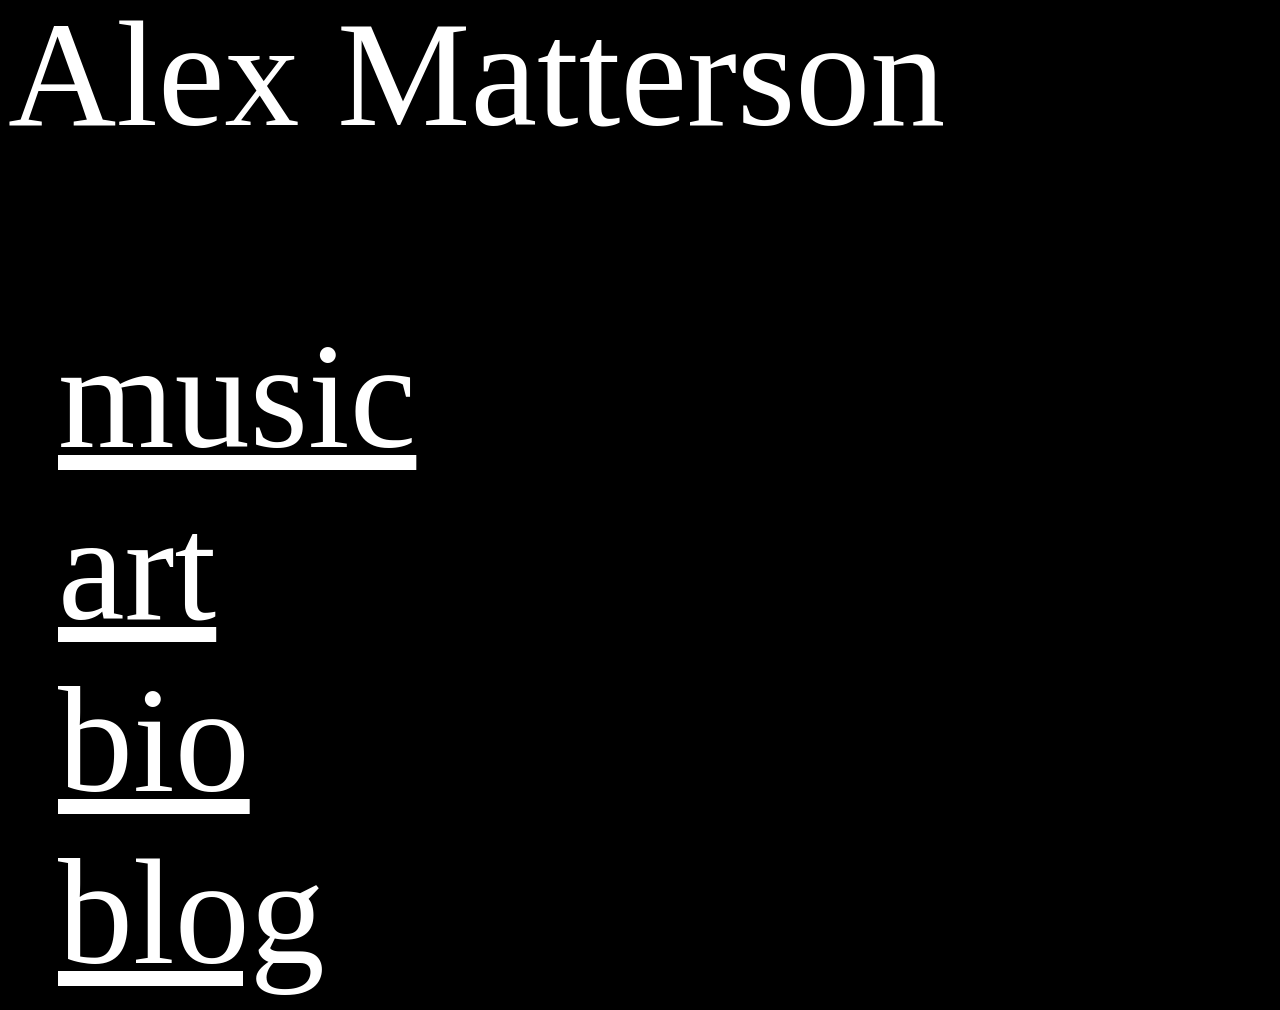
==== index.html @ 0b02ab7b "mobile failiure" ====
<!DOCTYPE html>
<html>
  <head>
    <title>Monolithophobia</title>
     <link rel="stylesheet" href="style_mainpage.css">
  </head>
  <body>
    <div>
        <p>Alex Matterson</p>
        <a href="music.html">music</a>
        <br>
        <a href="art.html">art</a>
        <br>
        <a href="bio.html">bio</a>
        <br>       
        <a href="blog.html">blog</a>
        <br>

    
    </div>
  </body>
</html>
---- style_mainpage.css ----
body {background-color: black;
background-image: url(https://i.imgur.com/bpKkmk8.jpeg);
background-repeat: no-repeat;
background-position: 75%;
background-size: cover;}
p {color:white ;
font-family: 'Times New Roman', Times, serif;
font-size: 150px;
margin-top: -20px;}

a {color: white;
margin-left: 50px;
margin-top: 100px;
padding-top: 200px;
font-family:'Times New Roman', Times, serif;
font-size: 150px;}
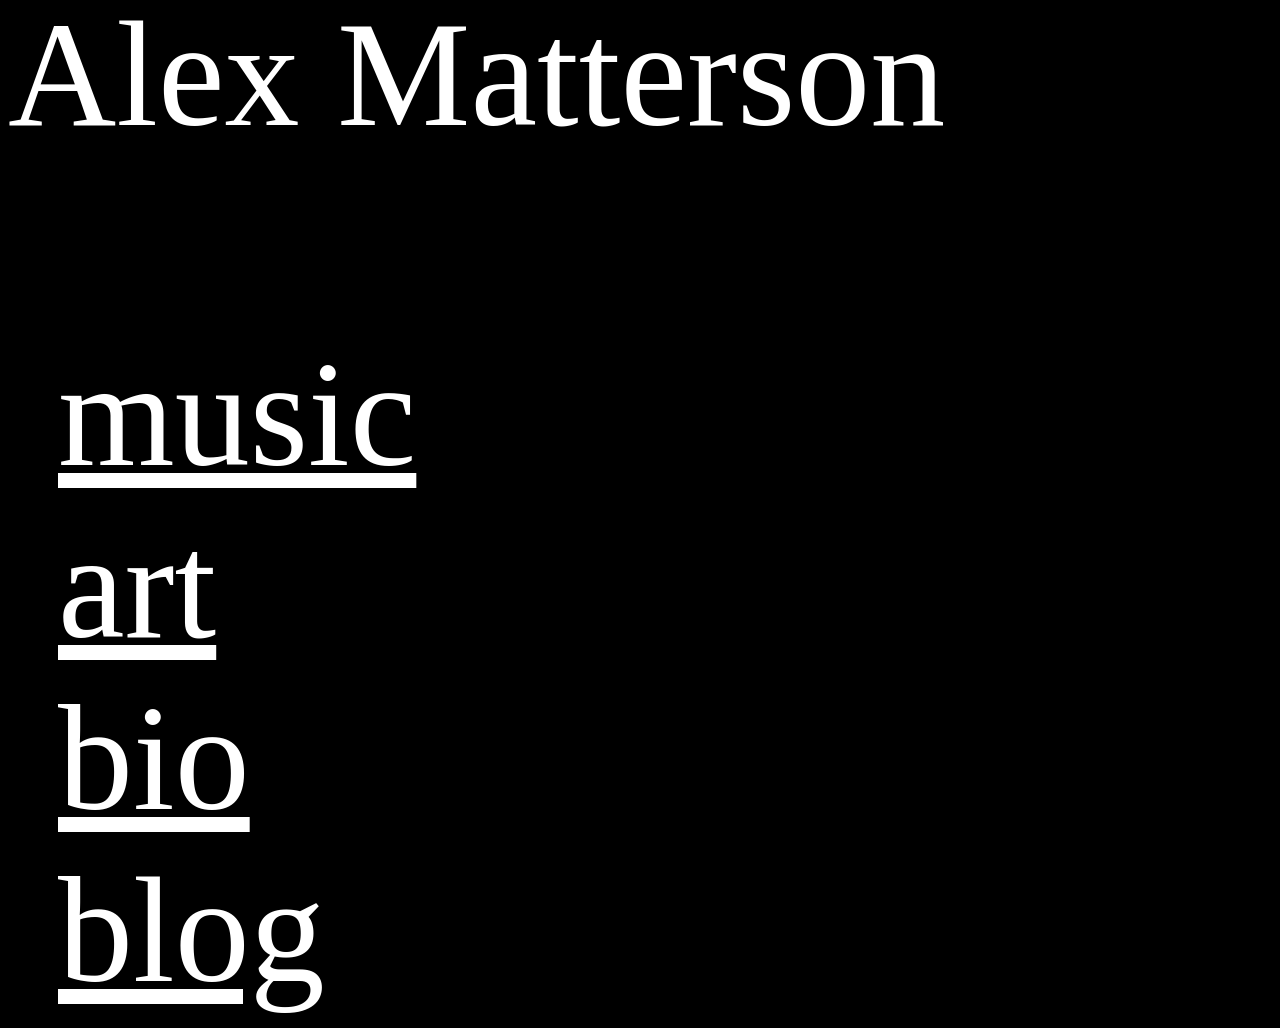
==== commit d8f5317f: "firmament yipeee" ====
--- a/index.html
+++ b/index.html
@@ -7,6 +7,7 @@
   <body>
     <div>
         <p>Alex Matterson</p>
+        <br>
         <a href="music.html">music</a>
         <br>
         <a href="art.html">art</a>
@@ -15,6 +16,7 @@
         <br>       
         <a href="blog.html">blog</a>
         <br>
+    
 
     
     </div>
--- a/style_mainpage.css
+++ b/style_mainpage.css
@@ -1,5 +1,5 @@
-body {background-color: black;
-background-image: url(https://i.imgur.com/bpKkmk8.jpeg);
+body {background-color: #000000;
+background-image: url(https://i.imgur.com/MdHp3N0.jpeg);
 background-repeat: no-repeat;
 background-position: 75%;
 background-size: cover;}
@@ -8,9 +8,9 @@
 font-size: 150px;
 margin-top: -20px;}
 
-a {color: white;
+a {display: inline;
+    color: white;
 margin-left: 50px;
 margin-top: 100px;
-padding-top: 200px;
 font-family:'Times New Roman', Times, serif;
 font-size: 150px;}
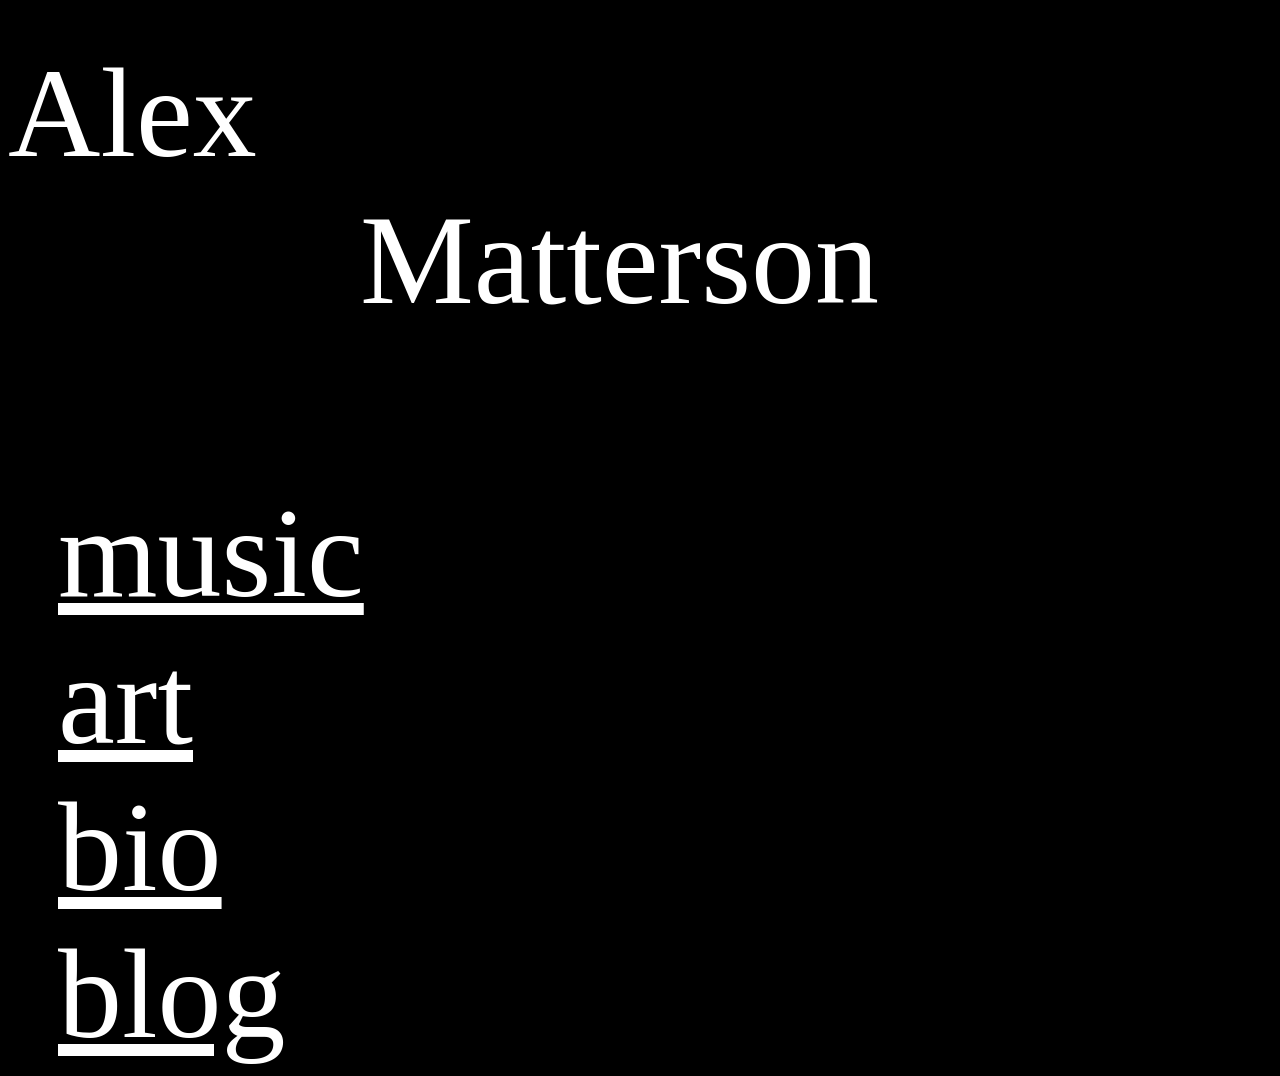
==== commit 1e3eaa4d: "always one more change" ====
--- a/index.html
+++ b/index.html
@@ -1,12 +1,14 @@
 <!DOCTYPE html>
 <html>
   <head>
+      <meta name="viewport" content="width=device-width, initial-scale=1.0">
     <title>Monolithophobia</title>
      <link rel="stylesheet" href="style_mainpage.css">
   </head>
   <body>
     <div>
-        <p>Alex Matterson</p>
+        <pre>Alex
+           Matterson</pre>
         <br>
         <a href="music.html">music</a>
         <br>
--- a/style_mainpage.css
+++ b/style_mainpage.css
@@ -3,14 +3,14 @@
 background-repeat: no-repeat;
 background-position: 75%;
 background-size: cover;}
-p {color:white ;
+pre {color:white ;
 font-family: 'Times New Roman', Times, serif;
-font-size: 150px;
-margin-top: -20px;}
+font-size: 10vw;
+margin-top: 40px;}
 
 a {display: inline;
     color: white;
 margin-left: 50px;
 margin-top: 100px;
 font-family:'Times New Roman', Times, serif;
-font-size: 150px;}+font-size: 10vw;}
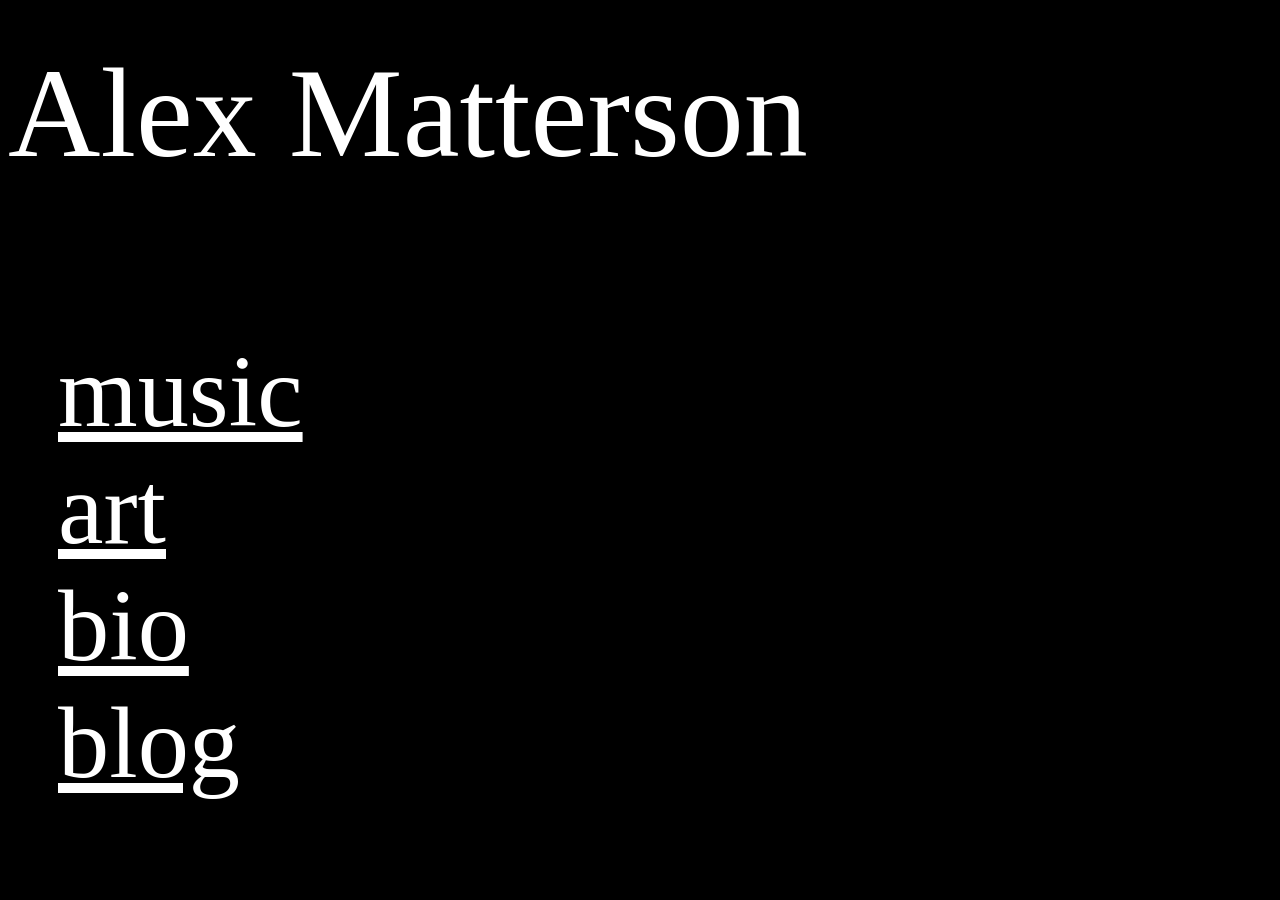
==== commit aab0785c: "budging" ====
--- a/index.html
+++ b/index.html
@@ -7,8 +7,7 @@
   </head>
   <body>
     <div>
-        <pre>Alex
-           Matterson</pre>
+        <p>Alex Matterson</p>
         <br>
         <a href="music.html">music</a>
         <br>
--- a/style_mainpage.css
+++ b/style_mainpage.css
@@ -3,7 +3,7 @@
 background-repeat: no-repeat;
 background-position: 75%;
 background-size: cover;}
-pre {color:white ;
+p {color:white ;
 font-family: 'Times New Roman', Times, serif;
 font-size: 10vw;
 margin-top: 40px;}
@@ -13,4 +13,4 @@
 margin-left: 50px;
 margin-top: 100px;
 font-family:'Times New Roman', Times, serif;
-font-size: 10vw;}+font-size: 8vw;}
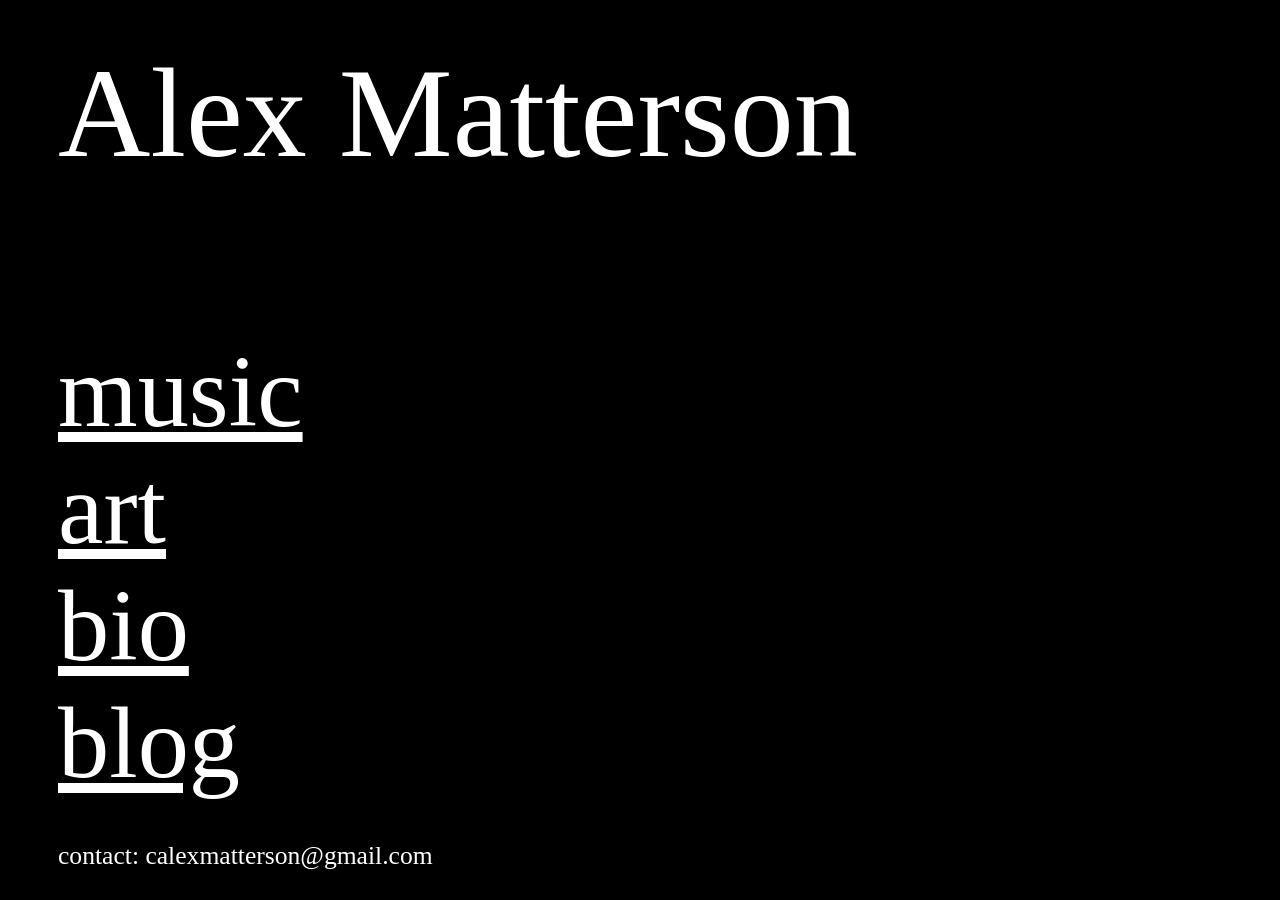
==== commit cacfb0a7: "contact" ====
--- a/index.html
+++ b/index.html
@@ -7,7 +7,7 @@
   </head>
   <body>
     <div>
-        <p>Alex Matterson</p>
+        <p style="margin-left: 50px;">Alex Matterson</p>
         <br>
         <a href="music.html">music</a>
         <br>
@@ -17,6 +17,7 @@
         <br>       
         <a href="blog.html">blog</a>
         <br>
+        <p style="font-size: 2vw; margin-left: 50px;">contact: calexmatterson@gmail.com</p>
     
 
     
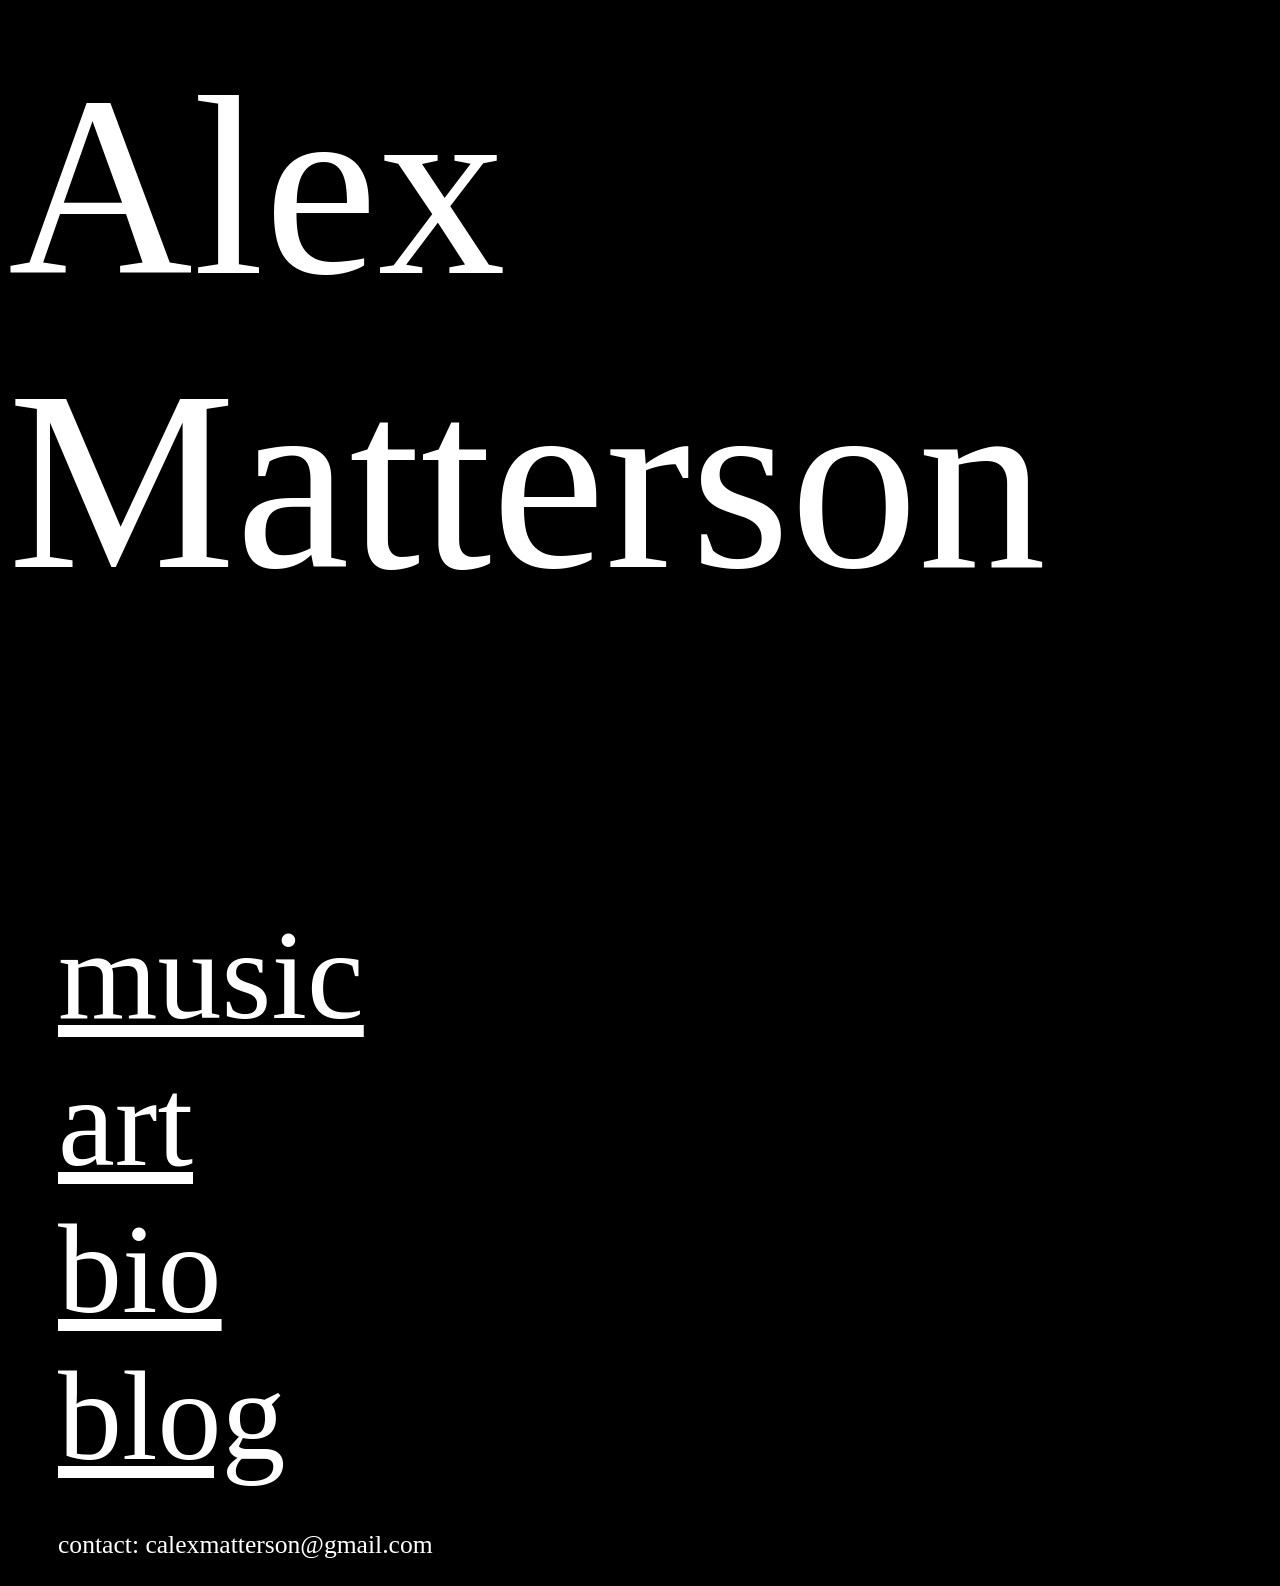
==== commit ee2cbfc8: "testing video height" ====
--- a/index.html
+++ b/index.html
@@ -7,7 +7,7 @@
   </head>
   <body>
     <div>
-        <p style="margin-left: 50px;">Alex Matterson</p>
+        <p>Alex Matterson</p>
         <br>
         <a href="music.html">music</a>
         <br>
--- a/style_mainpage.css
+++ b/style_mainpage.css
@@ -3,14 +3,14 @@
 background-repeat: no-repeat;
 background-position: 75%;
 background-size: cover;}
+
 p {color:white ;
 font-family: 'Times New Roman', Times, serif;
-font-size: 10vw;
+font-size: 20vw;
 margin-top: 40px;}
 
 a {display: inline;
     color: white;
 margin-left: 50px;
-margin-top: 100px;
 font-family:'Times New Roman', Times, serif;
-font-size: 8vw;}+font-size: 10vw;}
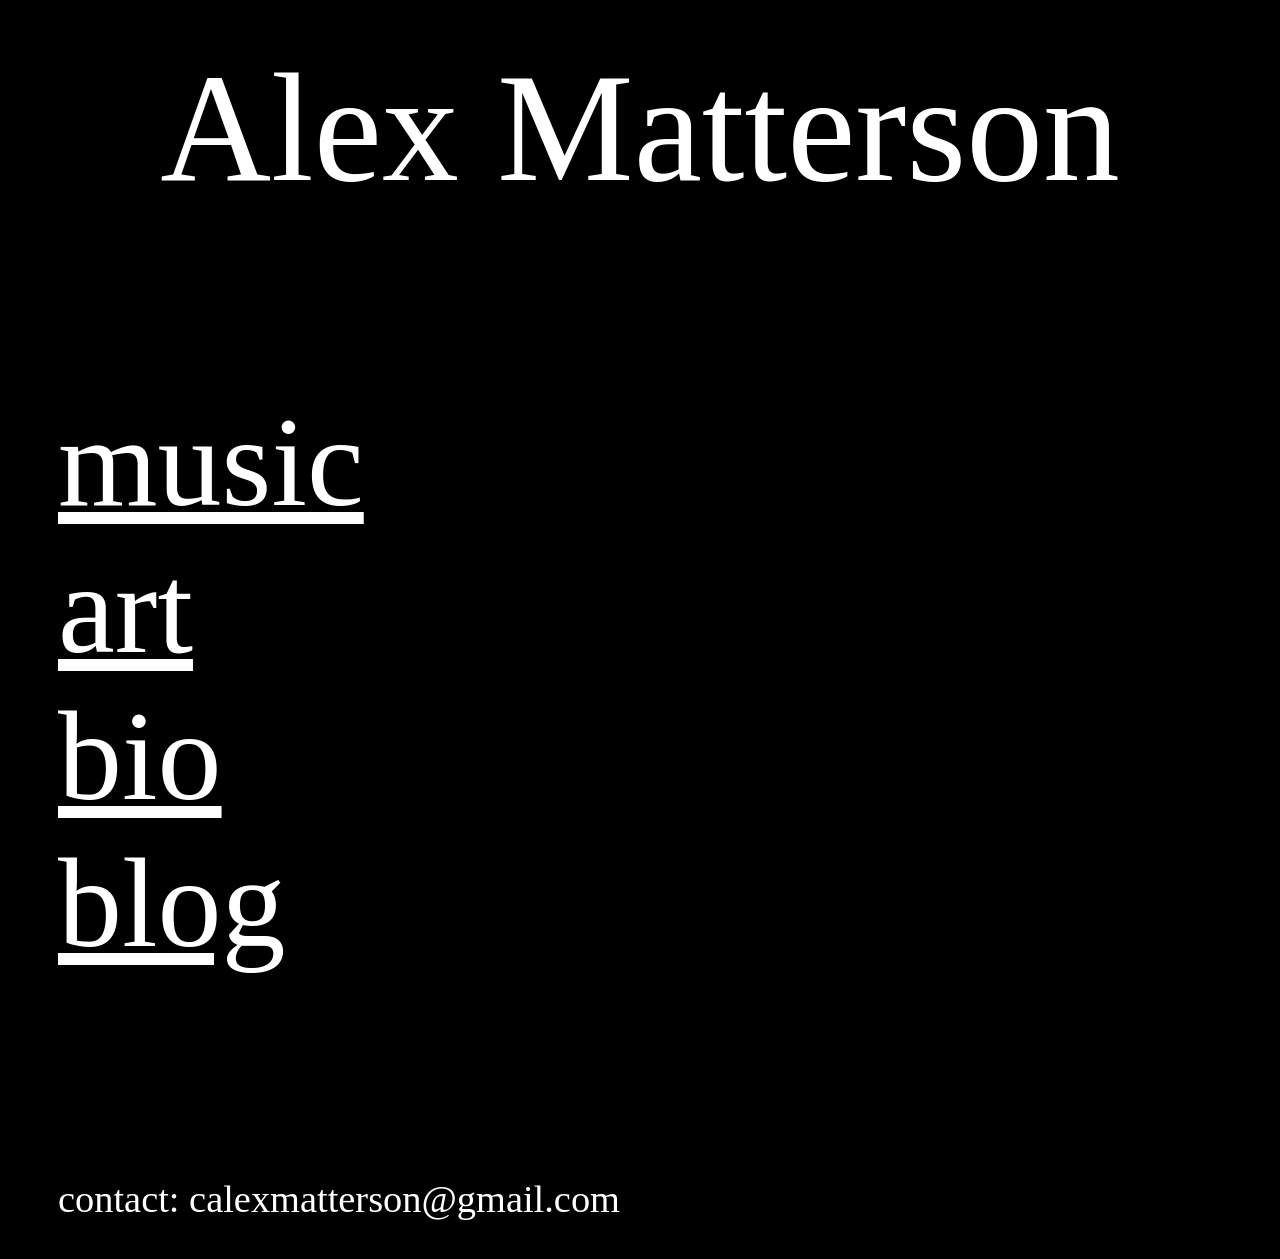
==== commit d4a802e5: "1.0 maybe" ====
--- a/index.html
+++ b/index.html
@@ -7,7 +7,7 @@
   </head>
   <body>
     <div>
-        <p>Alex Matterson</p>
+        <p style="font-size: 12vw; text-align: center;">Alex Matterson</p>
         <br>
         <a href="music.html">music</a>
         <br>
@@ -17,8 +17,9 @@
         <br>       
         <a href="blog.html">blog</a>
         <br>
-        <p style="font-size: 2vw; margin-left: 50px;">contact: calexmatterson@gmail.com</p>
-    
+        <div>
+        <p style="font-size: 3vw; margin-left: 50px; margin-top: 200px;">contact: calexmatterson@gmail.com</p>
+    </div>
 
     
     </div>
